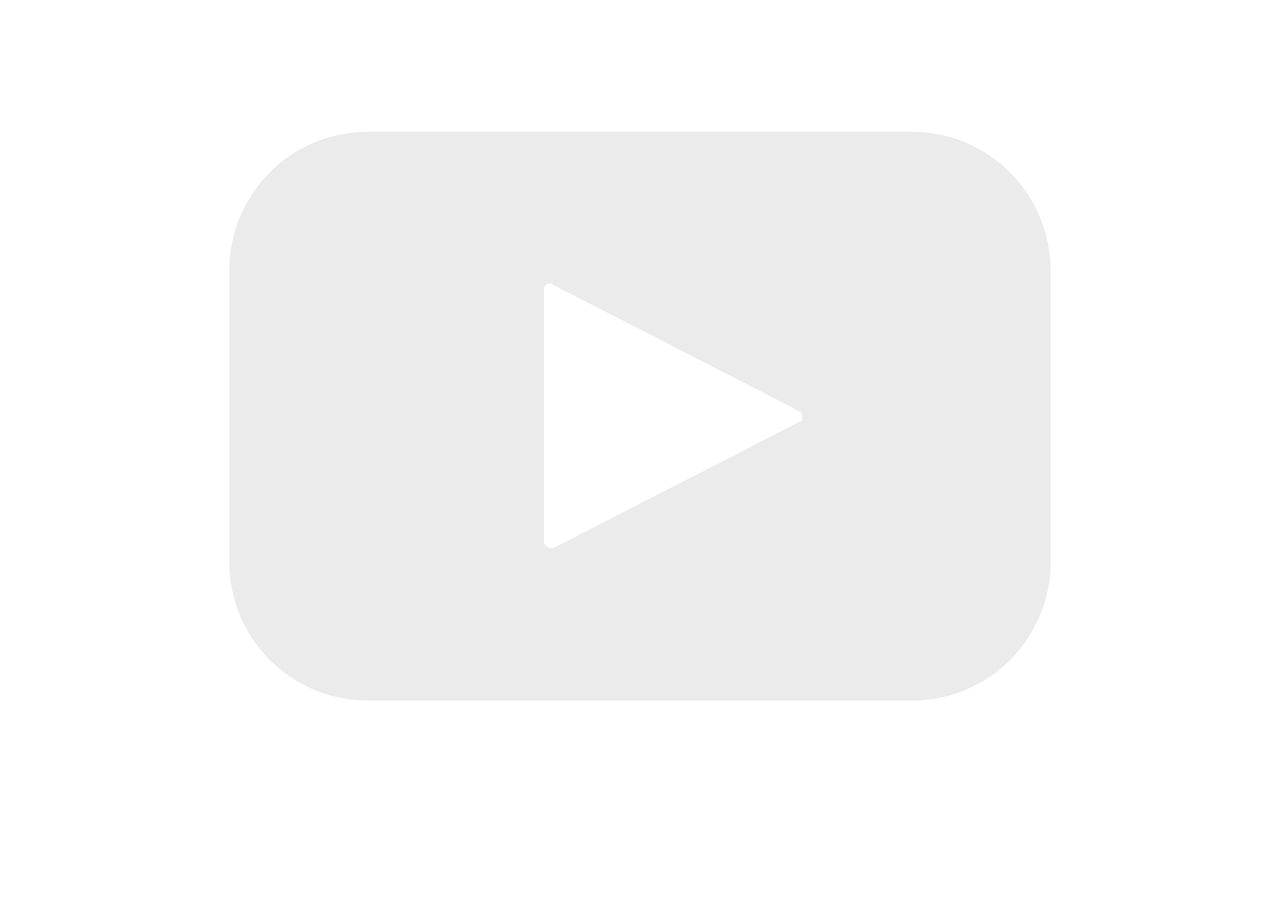
==== index.html @ ef32f44e "18" ====
<!doctype html>
<html>
<meta http-equiv="content-type" content="text/html;charset=utf-8" />
<head>
    <meta charset="utf-8">
    <script id="googleFontsLinks" type="application/json">["https://fonts.googleapis.com/css?family=Lato:400,100,100i,300,300i,400i,700,700i,900,900i&subset=latin-ext"]</script><script type="text/javascript" src="files/staticContent/1.163/websitesResources/googleFontModule-c3c4be8701160bc6bb1e1d63fee0c987.js"></script>
<link rel="stylesheet" href="files/staticContent/1.163/websitesResources/websiteModule-3eff757cd018ca74f70c6145f4beacb0.css">



<body>
<embed src="/szare.svg" type="image/svg+xml" onmouseover="/czerwone.svg"/>
    
    
    
    
</body>
    
</html>
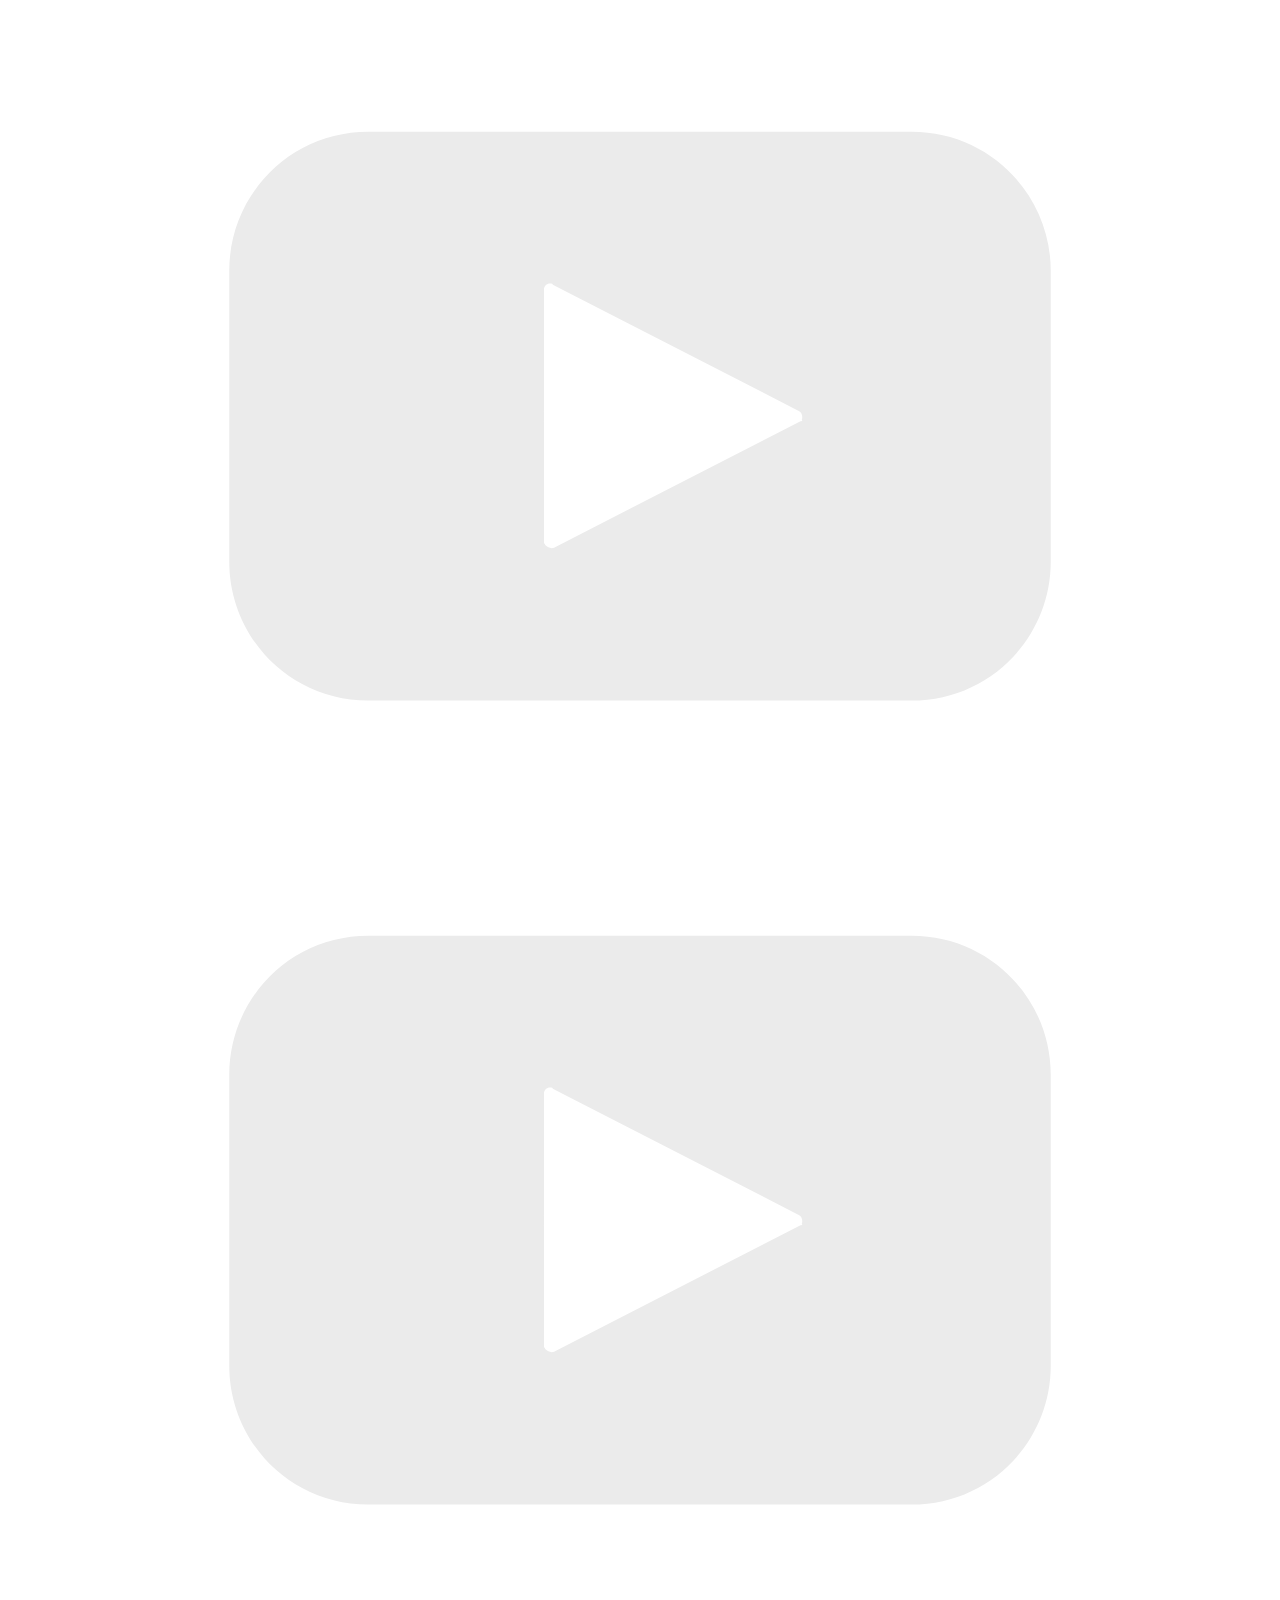
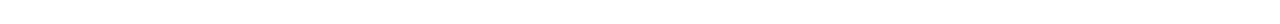
==== commit 8803aa9e: "19" ====
--- a/index.html
+++ b/index.html
@@ -10,7 +10,8 @@
 
 <body>
 <embed src="/szare.svg" type="image/svg+xml" onmouseover="/czerwone.svg"/>
-    
+
+<a href="onet.pl"><embed src="szare.svg" border="0" alt="działa?" onmouseover="this.src='czerwone.svg'" onmouseout="this.src='szare.svg'" /></a>
     
     
     
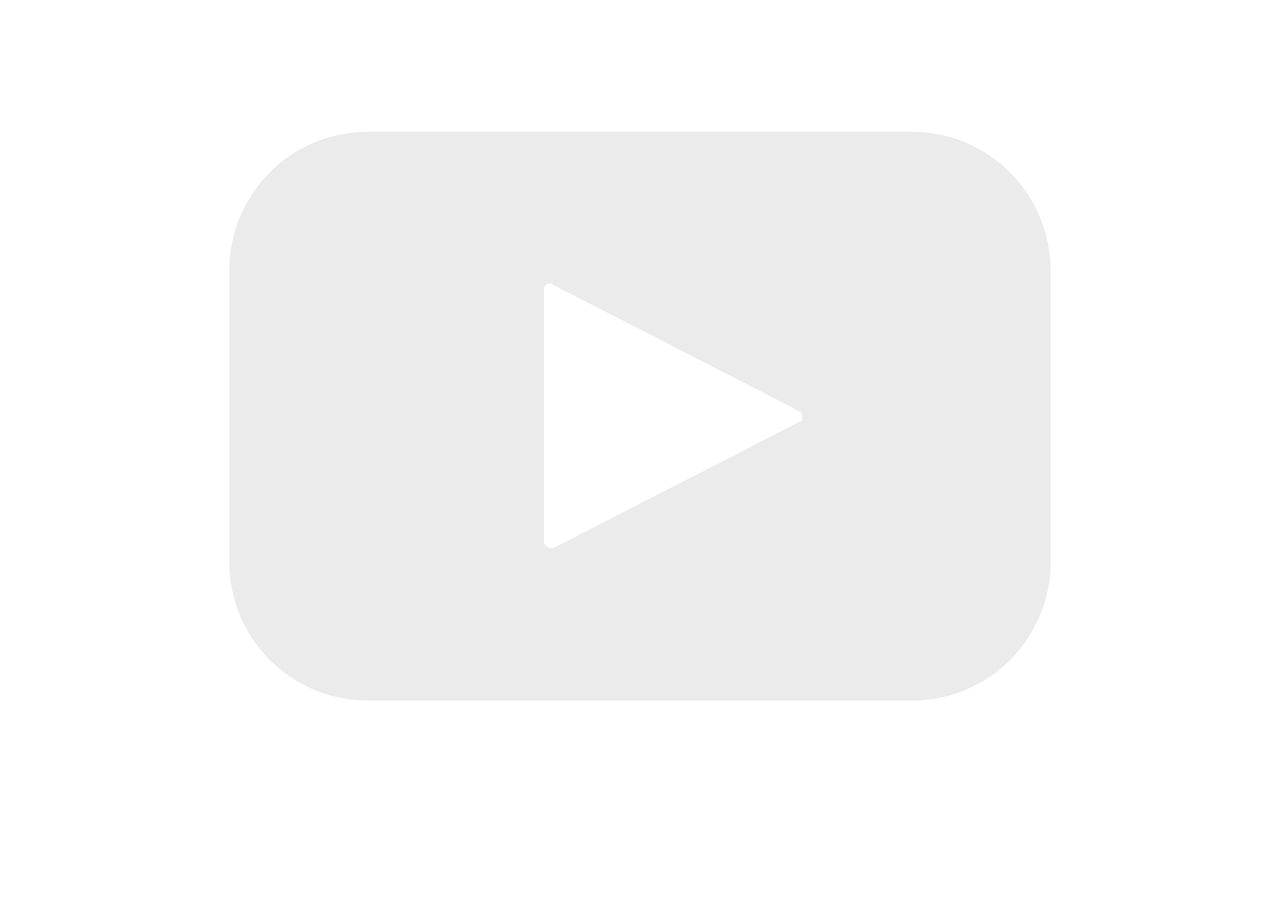
==== commit 554e3871: "20" ====
--- a/index.html
+++ b/index.html
@@ -9,12 +9,7 @@
 
 
 <body>
-<embed src="/szare.svg" type="image/svg+xml" onmouseover="/czerwone.svg"/>
-
-<a href="onet.pl"><embed src="szare.svg" border="0" alt="działa?" onmouseover="this.src='czerwone.svg'" onmouseout="this.src='szare.svg'" /></a>
-    
-    
-    
+<a href="onet.pl"><embed src="szare.svg" type="image/svg+xml" alt="działa?" onmouseover="this.src='czerwone.svg'" onmouseout="this.src='szare.svg'" /></a> 
 </body>
     
 </html>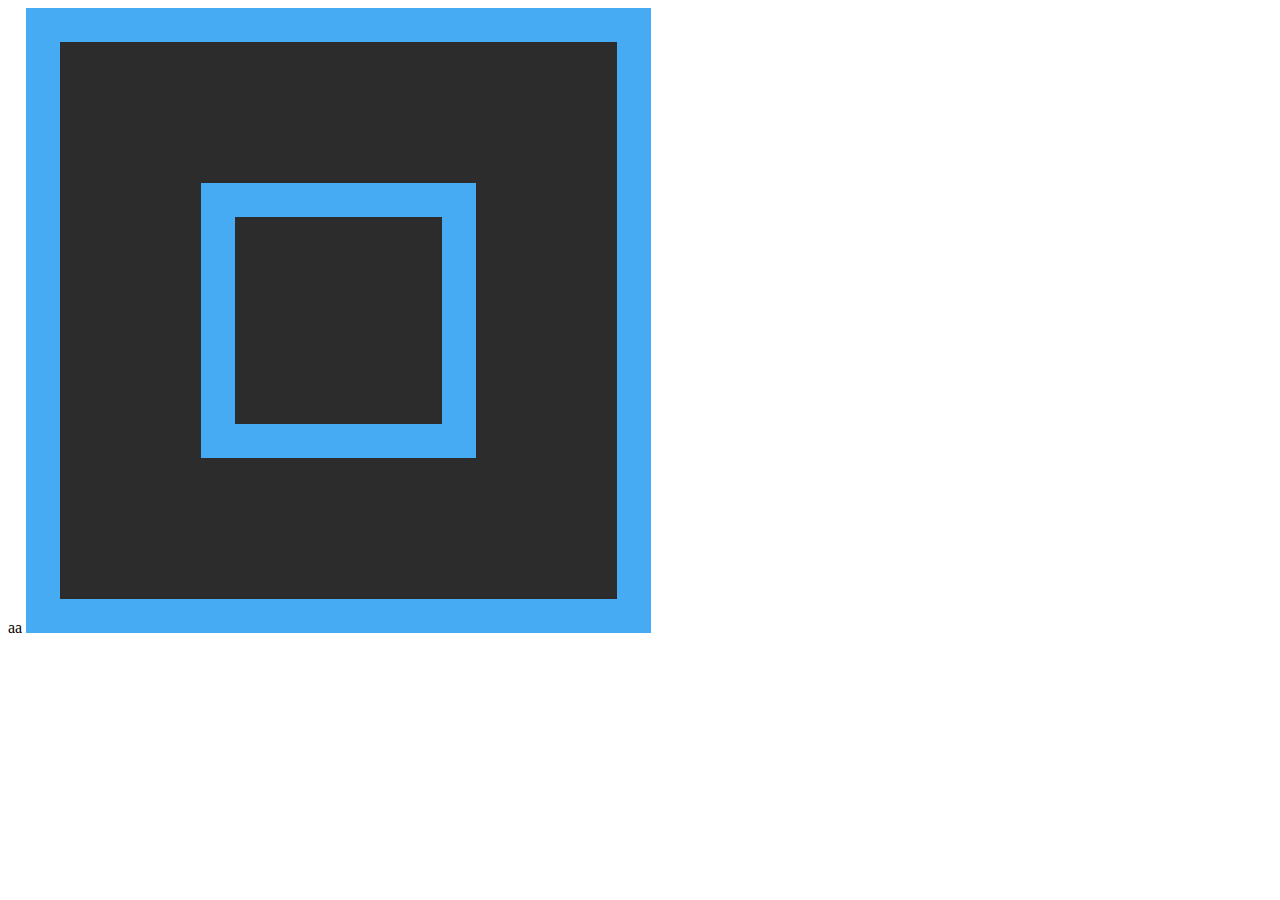
==== commit 0f1a48ab: "21" ====
--- a/index.html
+++ b/index.html
@@ -7,9 +7,9 @@
 <link rel="stylesheet" href="files/staticContent/1.163/websitesResources/websiteModule-3eff757cd018ca74f70c6145f4beacb0.css">
 
 
+aa
+<body>
+<img alt="wykop---avatar" src="[data-uri]">
+</body>
 
-<body>
-<a href="onet.pl"><embed src="szare.svg" type="image/svg+xml" alt="działa?" onmouseover="this.src='czerwone.svg'" onmouseout="this.src='szare.svg'" /></a> 
-</body>
-    
-</html>+</html>
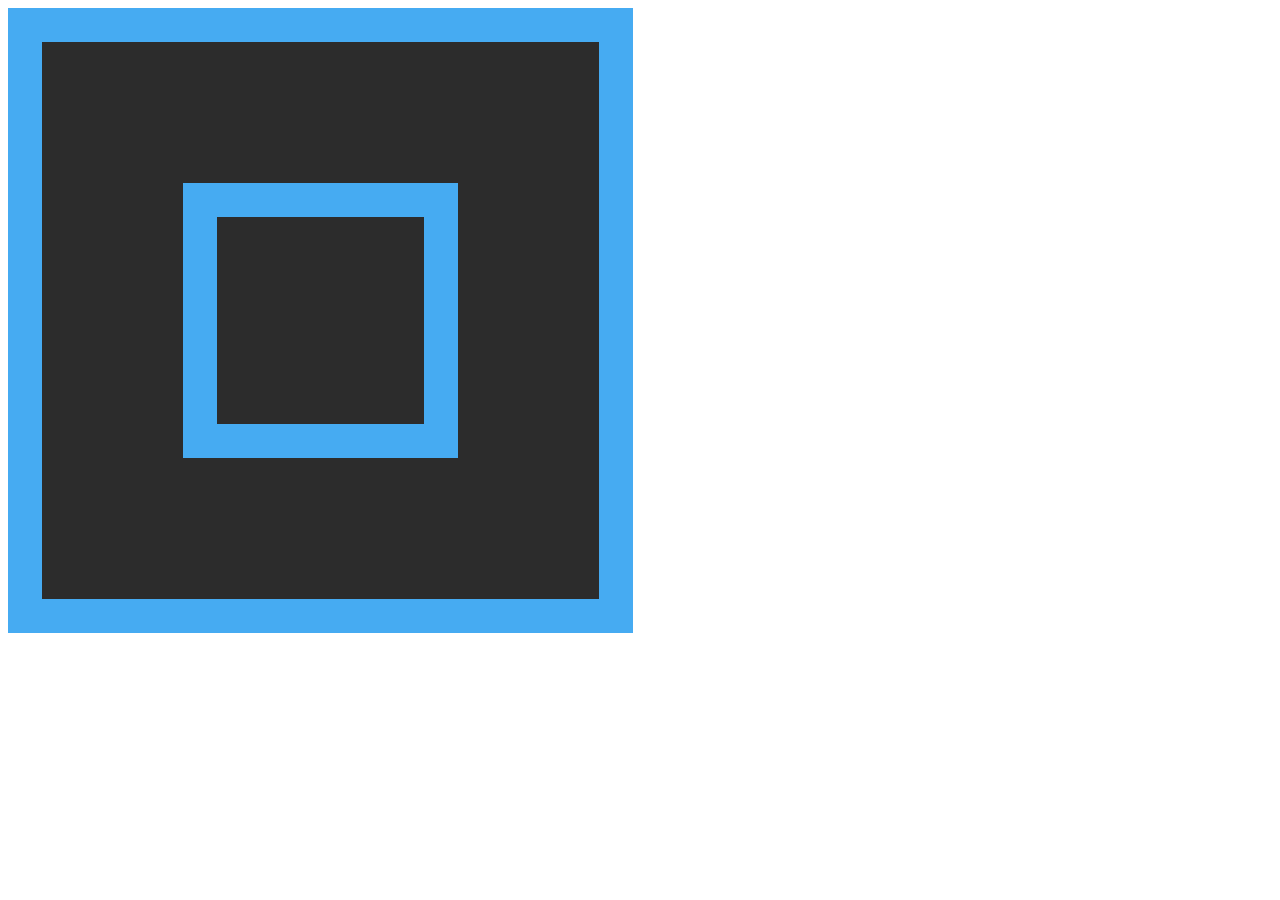
==== commit 56ff2ea2: "22" ====
--- a/index.html
+++ b/index.html
@@ -7,7 +7,6 @@
 <link rel="stylesheet" href="files/staticContent/1.163/websitesResources/websiteModule-3eff757cd018ca74f70c6145f4beacb0.css">
 
 
-aa
 <body>
 <img alt="wykop---avatar" src="[data-uri]">
 </body>
